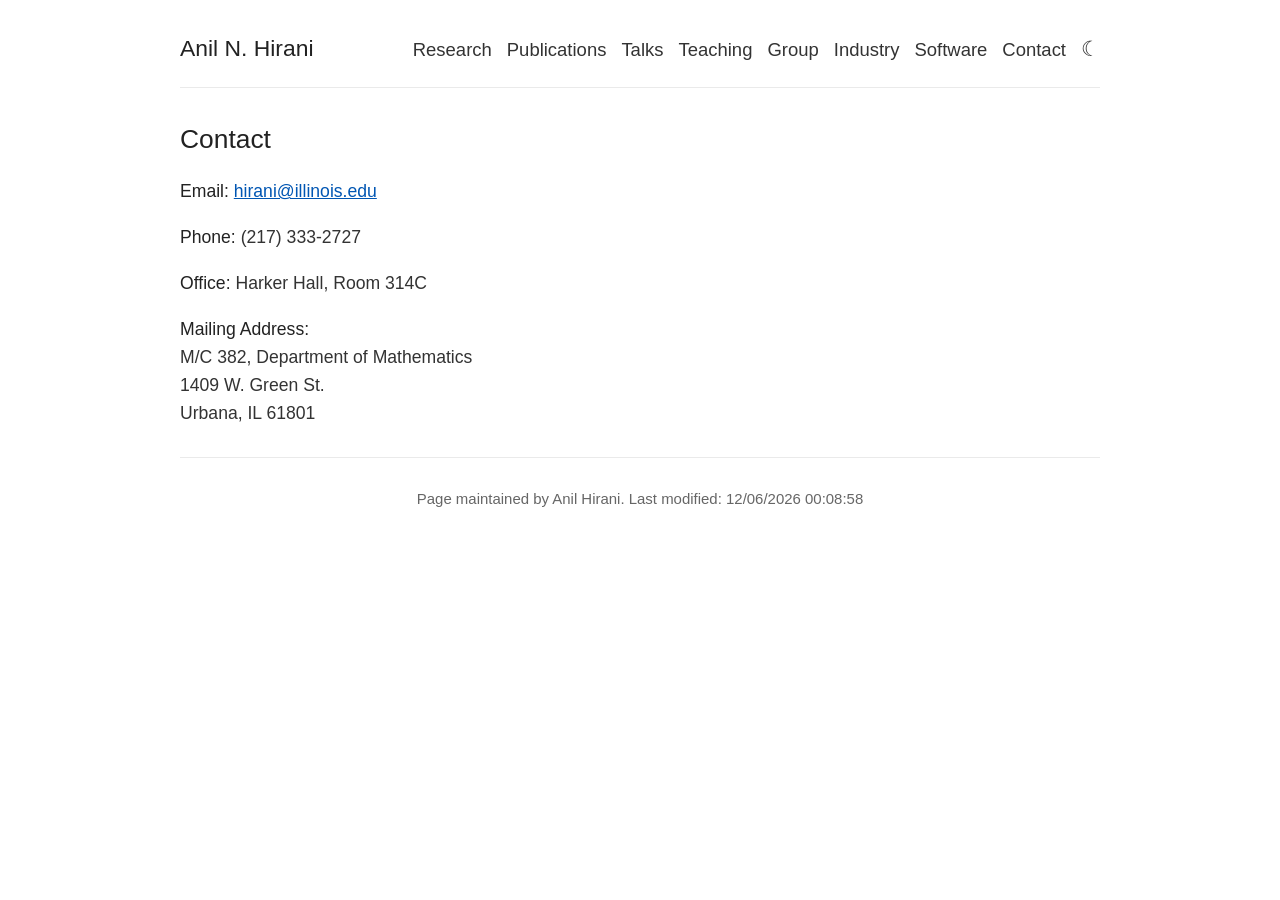
==== contact.html @ 0dd03d1d "draft version created" ====
<html>
<head>
    <meta charset="UTF-8">
    <title>Contact - Anil N. Hirani</title>
    <link rel="stylesheet" type="text/css" href="./style.css" />
    <script src="./theme.js"></script>
</head>
<body>

<div class="nav-menu">
    <a href="./index.html" class="nav-name">Anil N. Hirani</a>
    <a href="./research.html">Research</a>
    <a href="./publications.html">Publications</a>
    <a href="./talks.html">Talks</a>
    <a href="./teaching.html">Teaching</a>
    <a href="./group.html">Group</a>
    <a href="./industry.html">Industry</a>
    <a href="./software.html">Software</a>
    <a href="./contact.html">Contact</a>
    <button id="theme-toggle" class="theme-toggle" title="Toggle Dark Mode">☾</button>
</div>

<h3>Contact</h3>
<p><strong>Email:</strong> <a href="mailto:hirani@illinois.edu">hirani@illinois.edu</a></p>
<p><strong>Phone:</strong> (217) 333-2727</p>
<p><strong>Office:</strong> Harker Hall, Room 314C</p>
<p><strong>Mailing Address:</strong><br>
M/C 382, Department of Mathematics<br>
1409 W. Green St.<br>
Urbana, IL 61801</p>

<hr>

<div class="footer">
    <p>Page maintained by Anil Hirani. Last modified: <span id="last-modified"></span></p>
</div>

</body>
</html>
---- style.css ----
/* --- Color Variables for Light & Dark Mode --- */
:root {
    --bg-color: #ffffff;
    --text-color: #333333;
    --heading-color: #222222;
    --border-color: #eaeaea;
    --link-color: #0056b3;
    --link-hover: #000000;
    --footer-text: #666666;
}

body.dark-mode {
    --bg-color: #1a1a1a; 
    --text-color: #d1d1d1;
    --heading-color: #ffffff;
    --border-color: #333333;
    --link-color: #58a6ff; 
    --link-hover: #79c0ff;
    --footer-text: #999999;
}

/* --- Base Layout & Centered Column --- */
body {
    font-family: -apple-system, BlinkMacSystemFont, "Segoe UI", Roboto, "Helvetica Neue", Arial, sans-serif;
    font-weight: 300; 
    line-height: 1.6;
    font-size: 1.1rem;
    
    max-width: 920px;
    margin: 0 auto;
    padding: 0 20px; 
    
    background-color: var(--bg-color);
    color: var(--text-color);
    transition: background-color 0.3s ease, color 0.3s ease; 
}

a {
    color: var(--link-color);
}

/* --- Clean Minimalist Academic Menu --- */
.nav-menu {
    display: flex;
    align-items: baseline;
    flex-wrap: wrap;
    gap: 15px; 
    padding: 30px 0 20px 0;
    margin-bottom: 30px;
    border-bottom: 1px solid var(--border-color);
}
.nav-menu a {
    text-decoration: none;
    color: var(--text-color);
    font-weight: 300; 
    font-size: 1.05em;
}
.nav-menu a:hover {
    color: var(--link-hover);
    text-decoration: underline;
}
.nav-menu a.nav-name {
    font-size: 1.3em;
    font-weight: 500; 
    color: var(--heading-color);
}
.nav-menu a[href="./research.html"] {
    margin-left: auto; 
}
.nav-menu a.no-op {
    pointer-events: none; 
    cursor: default;
    color: var(--heading-color);
    text-decoration: none;
}

/* Dark Mode Toggle Button */
.theme-toggle {
    background: none;
    border: none;
    font-size: 1.2em;
    cursor: pointer;
    padding: 0;
    color: var(--text-color);
}

/* --- Profile Picture Text Wrapping (Right Aligned) --- */
.profile-pic {
    float: right; 
    width: 100%;
    max-width: 260px; 
    height: auto;
    margin: 5px 0 20px 30px; 
    border-radius: 6px; 
}

/* --- Typography --- */
h3 {
    font-size: 1.5em; 
    font-weight: 500;
    color: var(--heading-color);
    margin-top: 15px; 
    margin-bottom: 5px; 
}
h4 {
    font-size: 1.2em; 
    font-weight: 500;
    color: var(--heading-color);
    margin-top: 15px; 
    margin-bottom: 5px; 
}
strong {
    font-weight: 500;
    color: var(--heading-color);
}

hr {
    clear: both; 
    border: 0;
    border-top: 1px solid var(--border-color);
    margin: 30px 0;
}

/* --- Scrollable News Section (Homepage) --- */
.news-container {
    max-height: 300px; 
    overflow-y: auto;
    margin: 0 0 20px 0; 
}
.news-row {
    display: flex;
    padding: 8px 0;
}
.news-date {
    flex: 0 0 100px; 
    font-weight: 300; 
    color: var(--text-color);
}
.news-desc {
    flex: 1; 
}

/* --- Two-Column List (For Talks & CV) --- */
.talk-row {
    display: flex;
    padding: 8px 0;
    margin-bottom: 4px;
}
.talk-year {
    flex: 0 0 75px; 
    font-weight: 300;
    color: var(--text-color);
}
.talk-desc {
    flex: 1;
}

/* --- Footer --- */
.footer {
    text-align: center;
    font-size: 0.85em; 
    color: var(--footer-text);
    line-height: 1.5;
    margin-top: 20px;
    margin-bottom: 20px;
}

/* --- Mobile Responsiveness --- */
@media (max-width: 768px) {
    .profile-pic {
        float: none; 
        display: block;
        margin: 0 auto 20px auto; 
    }
    .nav-menu {
        justify-content: center;
    }
    .nav-menu a.nav-name {
        width: 100%;
        text-align: center;
        margin-bottom: 10px;
    }
    .nav-menu a[href="./research.html"] {
        margin-left: 0; 
    }
    .news-row, .talk-row {
        flex-direction: column;
    }
    .news-date {
        flex: none;
        margin-bottom: 0;
    }
    .talk-year {
        flex: none;
        font-weight: 500;
        color: var(--heading-color);
        margin-bottom: 2px;
    }
}
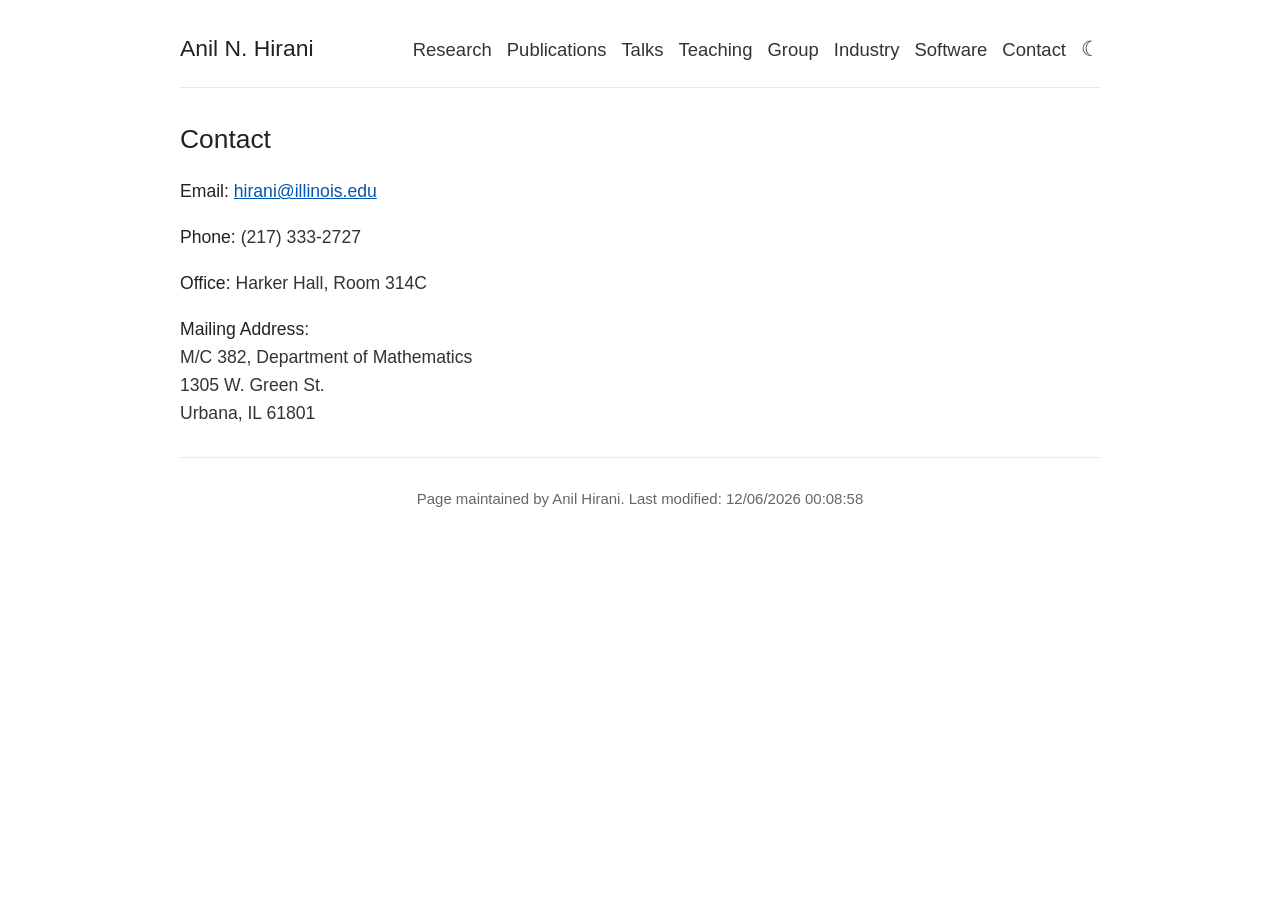
==== commit ffd22f29: "refined index" ====
--- a/contact.html
+++ b/contact.html
@@ -1,6 +1,8 @@
 <html>
 <head>
     <meta charset="UTF-8">
+    <meta name="viewport" content="width=device-width, initial-scale=1.0">
+    <meta name="viewport" content="width=device-width, initial-scale=1.0">
     <title>Contact - Anil N. Hirani</title>
     <link rel="stylesheet" type="text/css" href="./style.css" />
     <script src="./theme.js"></script>
@@ -26,7 +28,7 @@
 <p><strong>Office:</strong> Harker Hall, Room 314C</p>
 <p><strong>Mailing Address:</strong><br>
 M/C 382, Department of Mathematics<br>
-1409 W. Green St.<br>
+1305 W. Green St.<br>
 Urbana, IL 61801</p>
 
 <hr>
@@ -36,4 +38,4 @@
 </div>
 
 </body>
-</html>+</html>
--- a/style.css
+++ b/style.css
@@ -110,7 +110,7 @@
     margin-bottom: 5px; 
 }
 strong {
-    font-weight: 500;
+    font-weight: 500; /* Softened bold */
     color: var(--heading-color);
 }
 
@@ -121,38 +121,35 @@
     margin: 30px 0;
 }
 
-/* --- Scrollable News Section (Homepage) --- */
+/* --- Description Lists (News & Talks Grid) --- */
 .news-container {
     max-height: 300px; 
     overflow-y: auto;
     margin: 0 0 20px 0; 
 }
-.news-row {
-    display: flex;
+.news-list {
+    display: grid;
+    grid-template-columns: 100px 1fr; 
+    margin: 0;
+    padding: 0;
+}
+.talks-list {
+    display: grid;
+    grid-template-columns: 75px 1fr; 
+    row-gap: 4px;
+    margin: 0;
+    padding: 0;
+}
+
+/* Shared styles for both lists */
+.news-list dt, .talks-list dt,
+.news-list dd, .talks-list dd {
     padding: 8px 0;
+    margin: 0;
 }
-.news-date {
-    flex: 0 0 100px; 
+.news-list dt, .talks-list dt {
     font-weight: 300; 
     color: var(--text-color);
-}
-.news-desc {
-    flex: 1; 
-}
-
-/* --- Two-Column List (For Talks & CV) --- */
-.talk-row {
-    display: flex;
-    padding: 8px 0;
-    margin-bottom: 4px;
-}
-.talk-year {
-    flex: 0 0 75px; 
-    font-weight: 300;
-    color: var(--text-color);
-}
-.talk-desc {
-    flex: 1;
 }
 
 /* --- Footer --- */
@@ -183,17 +180,19 @@
     .nav-menu a[href="./research.html"] {
         margin-left: 0; 
     }
-    .news-row, .talk-row {
-        flex-direction: column;
+    
+    /* Stack grid elements vertically on mobile */
+    .news-list, .talks-list {
+        grid-template-columns: 1fr; 
+        row-gap: 0;
     }
-    .news-date {
-        flex: none;
-        margin-bottom: 0;
-    }
-    .talk-year {
-        flex: none;
+    .news-list dt, .talks-list dt {
+        padding-bottom: 0;
         font-weight: 500;
         color: var(--heading-color);
-        margin-bottom: 2px;
     }
-}
+    .news-list dd, .talks-list dd {
+        padding-top: 0;
+        margin-bottom: 8px;
+    }
+}
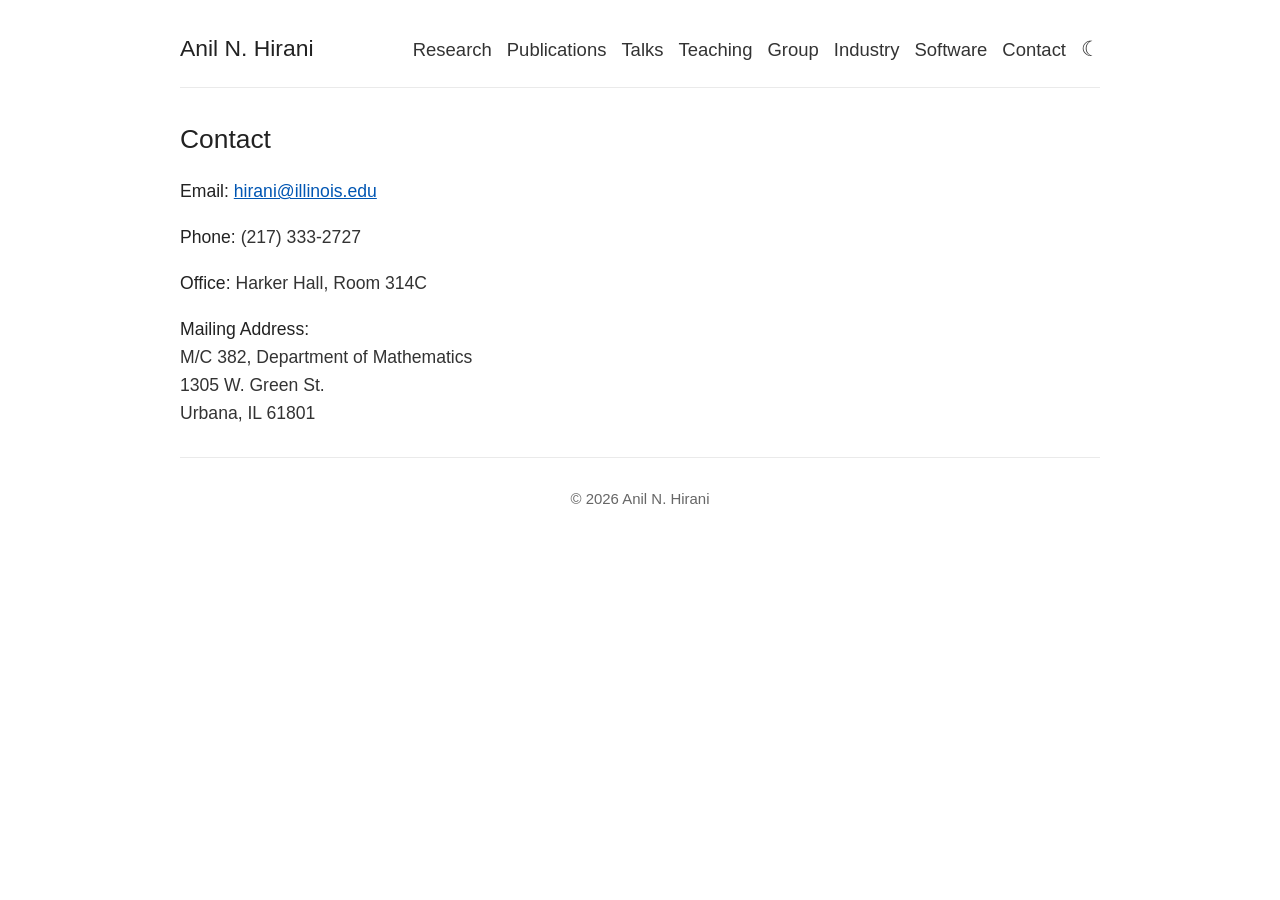
==== commit a161af22: "simplified footer" ====
--- a/contact.html
+++ b/contact.html
@@ -34,7 +34,7 @@
 <hr>
 
 <div class="footer">
-    <p>Page maintained by Anil Hirani. Last modified: <span id="last-modified"></span></p>
+  <p>&copy; 2026 Anil N. Hirani</p>
 </div>
 
 </body>
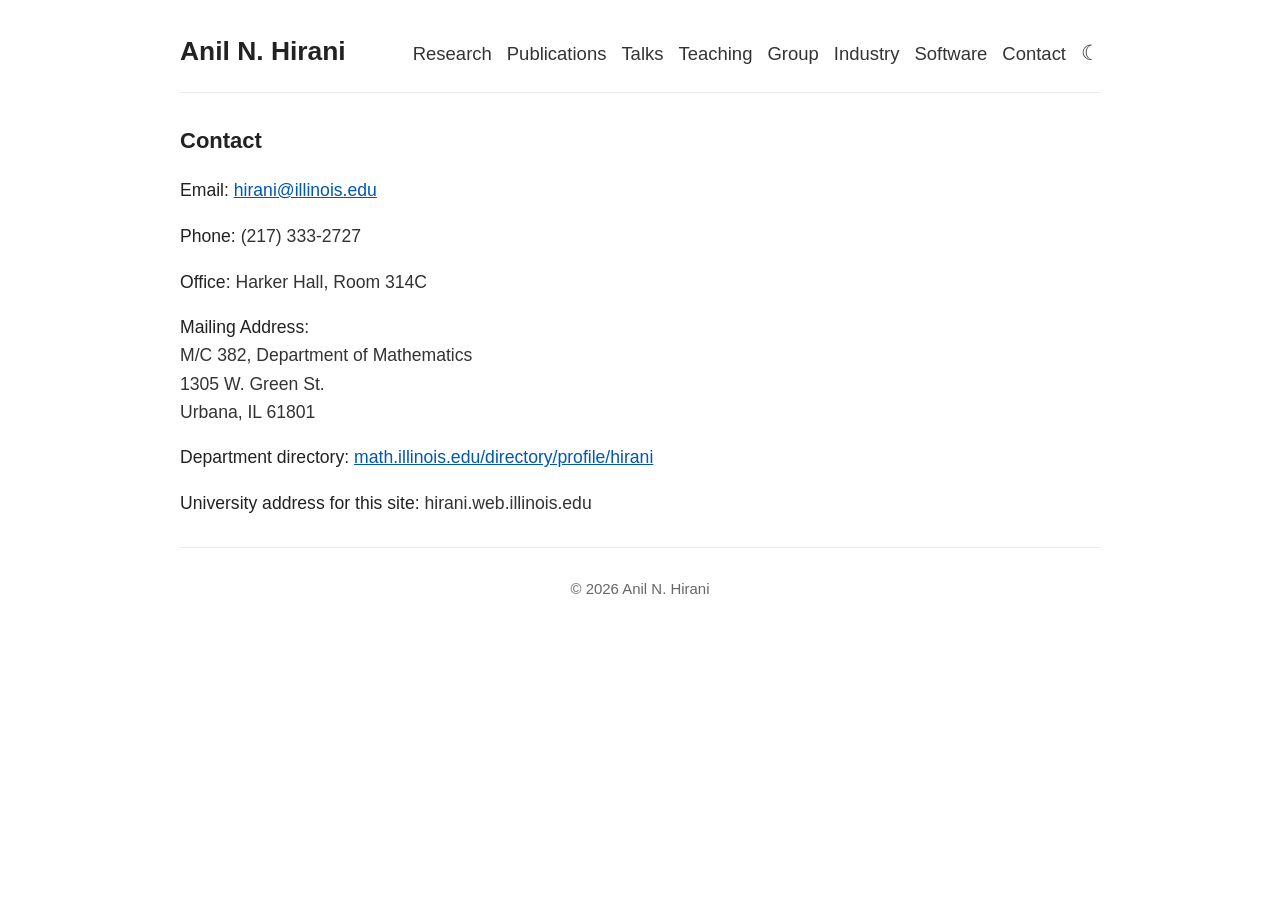
==== commit f4450e28: "Webpage: contact page, department directory link and the university address of this site Co-Authored" ====
--- a/contact.html
+++ b/contact.html
@@ -4,6 +4,10 @@
     <meta name="viewport" content="width=device-width, initial-scale=1.0">
     <meta name="viewport" content="width=device-width, initial-scale=1.0">
     <title>Contact - Anil N. Hirani</title>
+    <link rel="apple-touch-icon" sizes="180x180" href="./apple-touch-icon.png">
+    <link rel="icon" type="image/png" sizes="32x32" href="./favicon-32x32.png">
+    <link rel="icon" type="image/png" sizes="16x16" href="./favicon-16x16.png">
+    <link rel="manifest" href="./site.webmanifest">    
     <link rel="stylesheet" type="text/css" href="./style.css" />
     <script src="./theme.js"></script>
 </head>
@@ -30,6 +34,8 @@
 M/C 382, Department of Mathematics<br>
 1305 W. Green St.<br>
 Urbana, IL 61801</p>
+<p><strong>Department directory:</strong> <a href="https://math.illinois.edu/directory/profile/hirani">math.illinois.edu/directory/profile/hirani</a></p>
+<p><strong>University address for this site:</strong> hirani.web.illinois.edu</p>
 
 <hr>
 
--- a/style.css
+++ b/style.css
@@ -7,6 +7,9 @@
     --link-color: #0056b3;
     --link-hover: #000000;
     --footer-text: #666666;
+    --badge-border: #cccccc;
+    --badge-text: #666666;
+    --bib-bg: #f7f7f7;
 }
 
 body.dark-mode {
@@ -17,6 +20,9 @@
     --link-color: #58a6ff; 
     --link-hover: #79c0ff;
     --footer-text: #999999;
+    --badge-border: #484848;
+    --badge-text: #a0a0a0;
+    --bib-bg: #232323;
 }
 
 /* --- Base Layout & Centered Column --- */
@@ -48,6 +54,12 @@
     padding: 30px 0 20px 0;
     margin-bottom: 30px;
     border-bottom: 1px solid var(--border-color);
+    
+    /* Sticky Navigation */
+    position: sticky;
+    top: 0;
+    z-index: 1000;
+    background-color: var(--bg-color);
 }
 .nav-menu a {
     text-decoration: none;
@@ -60,8 +72,8 @@
     text-decoration: underline;
 }
 .nav-menu a.nav-name {
-    font-size: 1.3em;
-    font-weight: 500; 
+    font-size: 1.5em;
+    font-weight: 600; 
     color: var(--heading-color);
 }
 .nav-menu a[href="./research.html"] {
@@ -73,6 +85,31 @@
     color: var(--heading-color);
     text-decoration: none;
 }
+
+/* --- Jump Menu --- */
+.jump-menu {
+    text-align: center;
+    font-size: 0.95em;
+    margin-bottom: 35px;
+    font-weight: 300;
+}
+.jump-menu a {
+    text-decoration: none;
+    color: var(--text-color);
+    padding: 0 6px;
+    white-space: nowrap; /* Prevents the text from splitting across lines */
+}
+.jump-menu a:hover {
+    color: var(--link-hover);
+    text-decoration: underline;
+}
+.jump-menu .jump-group {
+    padding: 0 6px;
+}
+.jump-menu .jump-group a {
+    padding: 0;
+}
+
 
 /* Dark Mode Toggle Button */
 .theme-toggle {
@@ -96,12 +133,18 @@
 
 /* --- Typography --- */
 h3 {
-    font-size: 1.5em; 
-    font-weight: 500;
-    color: var(--heading-color);
-    margin-top: 15px; 
-    margin-bottom: 5px; 
-}
+    font-size: 1.25em; 
+    font-weight: 600;
+    color: var(--heading-color);
+    margin-top: 25px; 
+    margin-bottom: 10px; 
+    scroll-margin-top: 100px; /* Prevents sticky nav from covering headings */
+}
+
+#foundations, #ddg, #feec {
+    scroll-margin-top: 20vh; 
+}
+
 h4 {
     font-size: 1.2em; 
     font-weight: 500;
@@ -169,6 +212,11 @@
         display: block;
         margin: 0 auto 20px auto; 
     }
+    
+    h3, #foundations, #ddg, #feec {
+        scroll-margin-top: 180px; 
+    }
+    
     .nav-menu {
         justify-content: center;
     }
@@ -188,11 +236,164 @@
     }
     .news-list dt, .talks-list dt {
         padding-bottom: 0;
-        font-weight: 500;
+        font-weight: 400;
         color: var(--heading-color);
     }
     .news-list dd, .talks-list dd {
         padding-top: 0;
         margin-bottom: 8px;
     }
-}+    /* Repeated years are blanked. The desktop grid still needs the empty cell
+       to keep its rows aligned, but stacked on one column it is just a gap. */
+    .talks-list dt:empty {
+        display: none;
+    }
+}
+/* --- Publications list --- */
+.pub-list {
+    padding-left: 22px;
+}
+.pub-list > li {
+    margin-bottom: 16px;
+}
+.pub-note {
+    font-size: 0.9em;
+    color: var(--footer-text);
+    margin: 0 0 28px 0;
+    line-height: 1.7;
+}
+
+/* Links and the BibTeX toggle share one row of their own, below the citation. */
+.pub-actions {
+    margin-top: 3px;
+}
+
+/* Lecture series: year, title, badge. The extra column takes only the width
+   its badge needs, so the title keeps the rest. */
+.talks-list.with-badges {
+    grid-template-columns: 75px 1fr auto;
+}
+
+/* Recent talks: title and badge only, no year column. */
+.talk-badge-list {
+    list-style: none;
+    margin: 0 0 40px 0;
+    padding: 0;
+}
+.talk-badge-list li {
+    display: grid;
+    grid-template-columns: 1fr auto;
+    align-items: start;
+    column-gap: 20px;
+    padding: 8px 0;
+}
+
+/* Badges align on the right edge, so drop the trailing margin they carry. */
+.talk-badge-list .talk-links a,
+.talks-list .talk-actions .talk-links a {
+    margin-right: 0;
+}
+
+/* Link labels: DOI / arXiv / PDF on publications, Slides / Poster / Lectures on talks.
+   Outlined = may be paywalled, solid = free. */
+.pub-links, .talk-links {
+    display: inline;
+}
+.pub-links a,
+.pub-links .sample,
+.talk-links a {
+    display: inline-block;
+    font-size: 0.72em;
+    font-weight: 500;
+    letter-spacing: 0.02em;
+    text-decoration: none;
+    white-space: nowrap;
+    padding: 1px 7px;
+    margin: 2px 4px 2px 0;
+    border-radius: 3px;
+    border: 1px solid var(--badge-border);
+    color: var(--badge-text);
+    vertical-align: 1px;
+    transition: border-color 0.15s ease, color 0.15s ease, background-color 0.15s ease;
+}
+.pub-links a:hover,
+.talk-links a:hover {
+    border-color: var(--link-color);
+    color: var(--link-color);
+}
+.pub-links a.free,
+.pub-links .sample.free,
+.talk-links a.free {
+    border-color: var(--link-color);
+    color: var(--link-color);
+}
+/* Swatches in the intro paragraph illustrate the labels; they do not navigate. */
+.pub-links .sample {
+    cursor: default;
+    -webkit-user-select: none;
+    user-select: none;
+}
+.pub-links a.free:hover,
+.talk-links a.free:hover {
+    background-color: var(--link-color);
+    color: var(--bg-color);
+}
+
+/* Per-entry BibTeX, collapsed by default. The summary matches the link labels. */
+details.bibtex {
+    display: inline;
+}
+details.bibtex > summary {
+    display: inline-block;
+    vertical-align: 1px;
+    font-size: 0.72em;
+    font-weight: 500;
+    letter-spacing: 0.02em;
+    white-space: nowrap;
+    padding: 1px 7px;
+    margin: 2px 4px 2px 0;
+    border-radius: 3px;
+    border: 1px solid var(--badge-border);
+    color: var(--badge-text);
+    cursor: pointer;
+    list-style: none;
+    -webkit-user-select: none;
+    user-select: none;
+    transition: border-color 0.15s ease, color 0.15s ease;
+}
+details.bibtex > summary::-webkit-details-marker { display: none; }
+details.bibtex > summary::marker { content: ""; }
+details.bibtex > summary:hover,
+details.bibtex[open] > summary {
+    border-color: var(--link-color);
+    color: var(--link-color);
+}
+details.bibtex > pre {
+    display: block;
+    margin: 8px 0 4px 0;
+    padding: 10px 12px;
+    background-color: var(--bib-bg);
+    border: 1px solid var(--border-color);
+    border-radius: 4px;
+    overflow-x: auto;
+    font-size: 0.78em;
+    line-height: 1.45;
+}
+details.bibtex > pre > code {
+    white-space: pre;
+}
+
+/* Narrow screens. This block trails the file so it overrides the badge layout
+   above; an earlier @media would lose the cascade to it at equal specificity. */
+@media (max-width: 768px) {
+    /* Year on its own line, then title and badge share the row. */
+    .talks-list.with-badges {
+        grid-template-columns: 1fr auto;
+    }
+    .talks-list.with-badges dt {
+        grid-column: 1 / -1;
+    }
+    .talk-badge-list li {
+        column-gap: 12px;
+    }
+}
